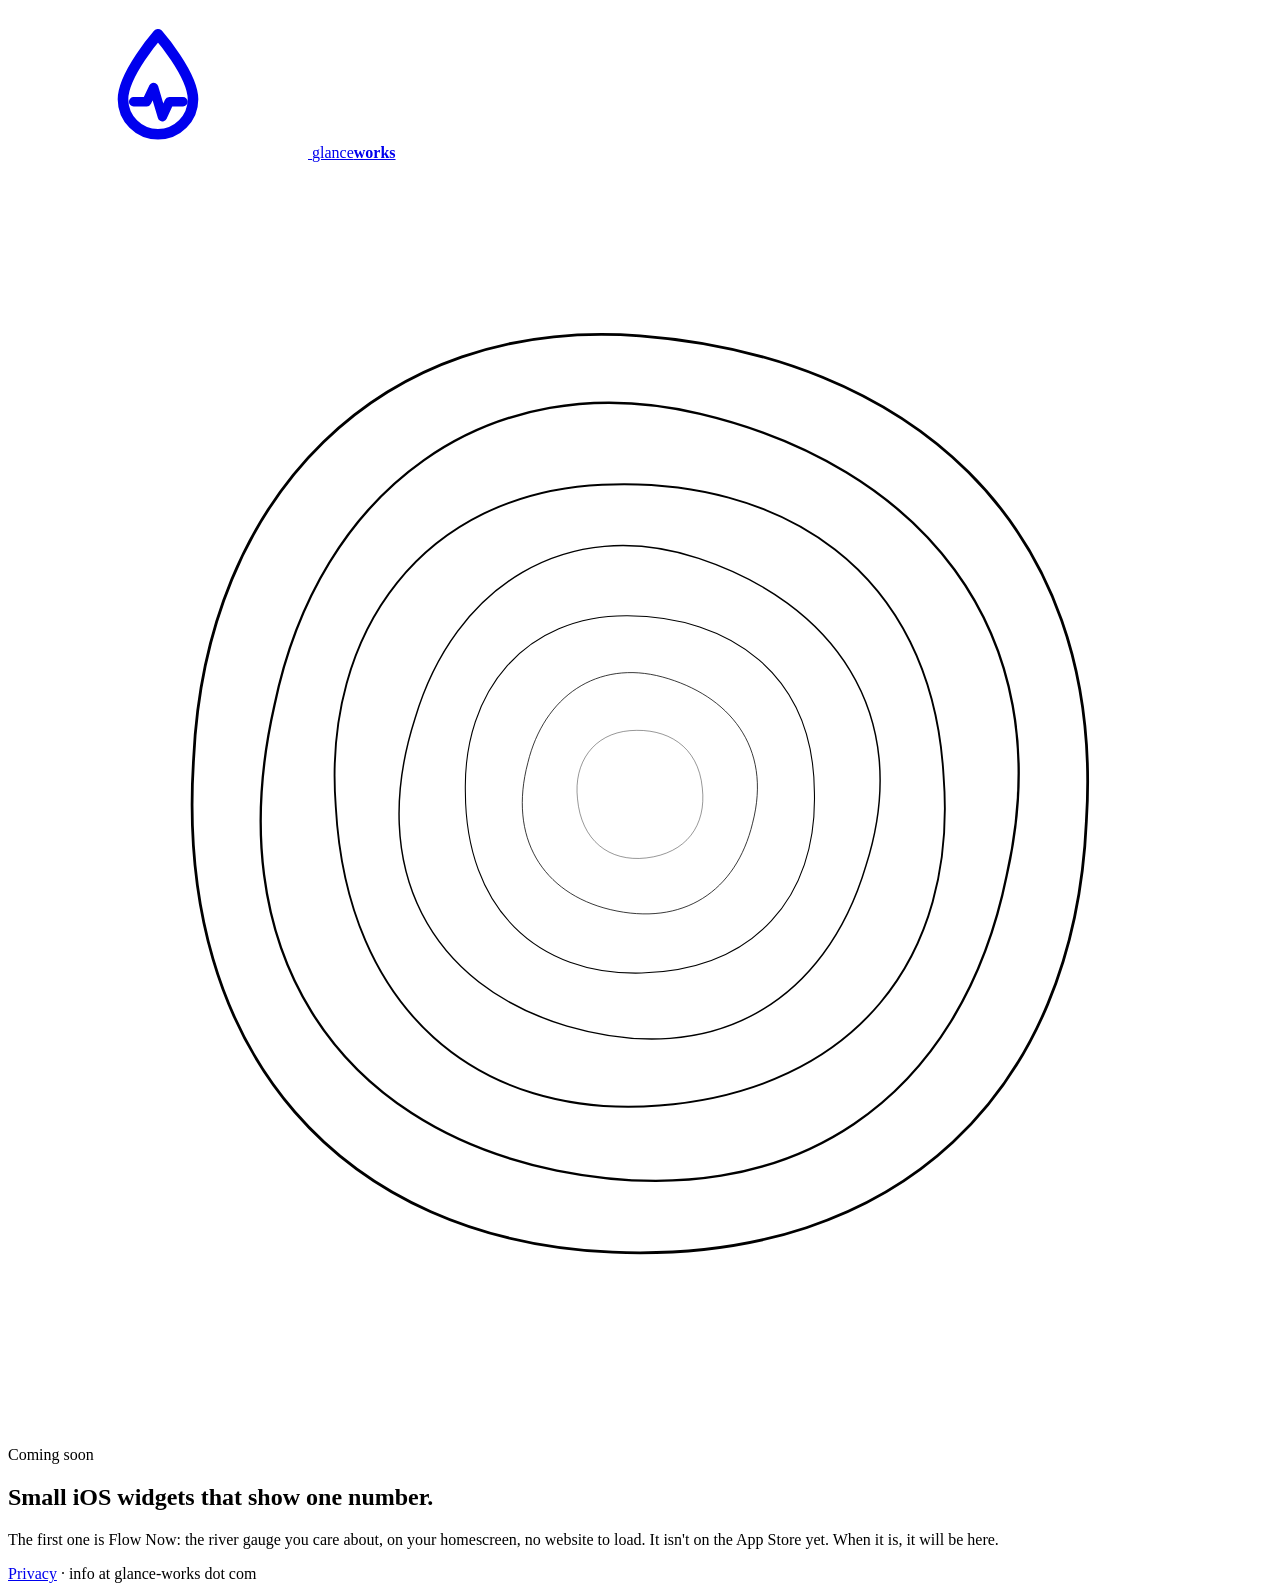
==== holding/index.html @ 11dc3aae "Gate the site behind a holding page; stop publishing plaintext email The site went live before the a" ====
<!doctype html>
<html lang="en">
    <head>
        <meta charset="UTF-8" />
        <meta name="viewport" content="width=device-width, initial-scale=1.0" />
        <meta name="color-scheme" content="light dark" />
        <title>Glance Works — coming soon</title>
        <meta
            name="description"
            content="Small iOS homescreen widgets that show one number you check every day. Not out yet."
        />
        <meta name="robots" content="noindex" />
        <link rel="icon" href="favicon.svg" type="image/svg+xml" />
        <link rel="stylesheet" href="styles.css" />
    </head>
    <body class="page-soon">
        <svg width="0" height="0" style="position: absolute" aria-hidden="true">
            <symbol id="drop" viewBox="0 0 24 24">
                <path
                    d="M12 4.2C12 4.2 17.6 10.6 17.6 14.6A5.6 5.6 0 1 1 6.4 14.6C6.4 10.6 12 4.2 12 4.2Z"
                    fill="none"
                    stroke="currentColor"
                    stroke-width="1.7"
                    stroke-linejoin="round"
                />
                <polyline
                    points="8.1,15 10.2,15 11.3,12.7 12.7,17.4 13.8,15 16,15"
                    fill="none"
                    stroke="currentColor"
                    stroke-width="1.5"
                    stroke-linecap="round"
                    stroke-linejoin="round"
                />
            </symbol>
        </svg>

        <header class="topbar wrap">
            <a
                class="wordmark"
                href="index.html"
                aria-label="Glance Works — home"
            >
                <svg class="wordmark__mark" aria-hidden="true">
                    <use href="#drop" />
                </svg>
                <span>glance<b>works</b></span>
            </a>
        </header>

        <main>
            <section class="hero soon wrap">
                <svg
                    class="topo-bg"
                    viewBox="-320 -320 640 640"
                    aria-hidden="true"
                    preserveAspectRatio="xMidYMid meet"
                >
                    <g fill="none" stroke="currentColor" stroke-width="1.4">
                        <path
                            id="ring"
                            d="M0,-232 C132,-222 236,-140 226,14 C220,150 132,238 -14,232 C-150,226 -236,132 -226,-18 C-220,-150 -132,-242 0,-232 Z"
                        />
                        <use href="#ring" transform="scale(0.84) rotate(9)" />
                        <use href="#ring" transform="scale(0.68) rotate(-7)" />
                        <use href="#ring" transform="scale(0.53) rotate(14)" />
                        <use href="#ring" transform="scale(0.39) rotate(-4)" />
                        <use href="#ring" transform="scale(0.26) rotate(11)" />
                        <use href="#ring" transform="scale(0.14) rotate(-9)" />
                    </g>
                </svg>

                <p class="soon__tag rise" style="--delay: 40ms">Coming soon</p>

                <h1 class="soon__head rise" style="--delay: 120ms">
                    Small iOS widgets that show one number.
                </h1>

                <p class="soon__body rise" style="--delay: 220ms">
                    The first one is Flow Now: the river gauge you care about,
                    on your homescreen, no website to load. It isn't on the App
                    Store yet. When it is, it will be here.
                </p>
            </section>
        </main>

        <footer class="footer wrap">
            <nav aria-label="Footer">
                <a href="privacy.html">Privacy</a>
                <span class="footer__sep" aria-hidden="true">·</span>
                <a data-mail>info at glance-works dot com</a>
            </nav>
        </footer>

        <script src="mail.js"></script>
    </body>
</html>
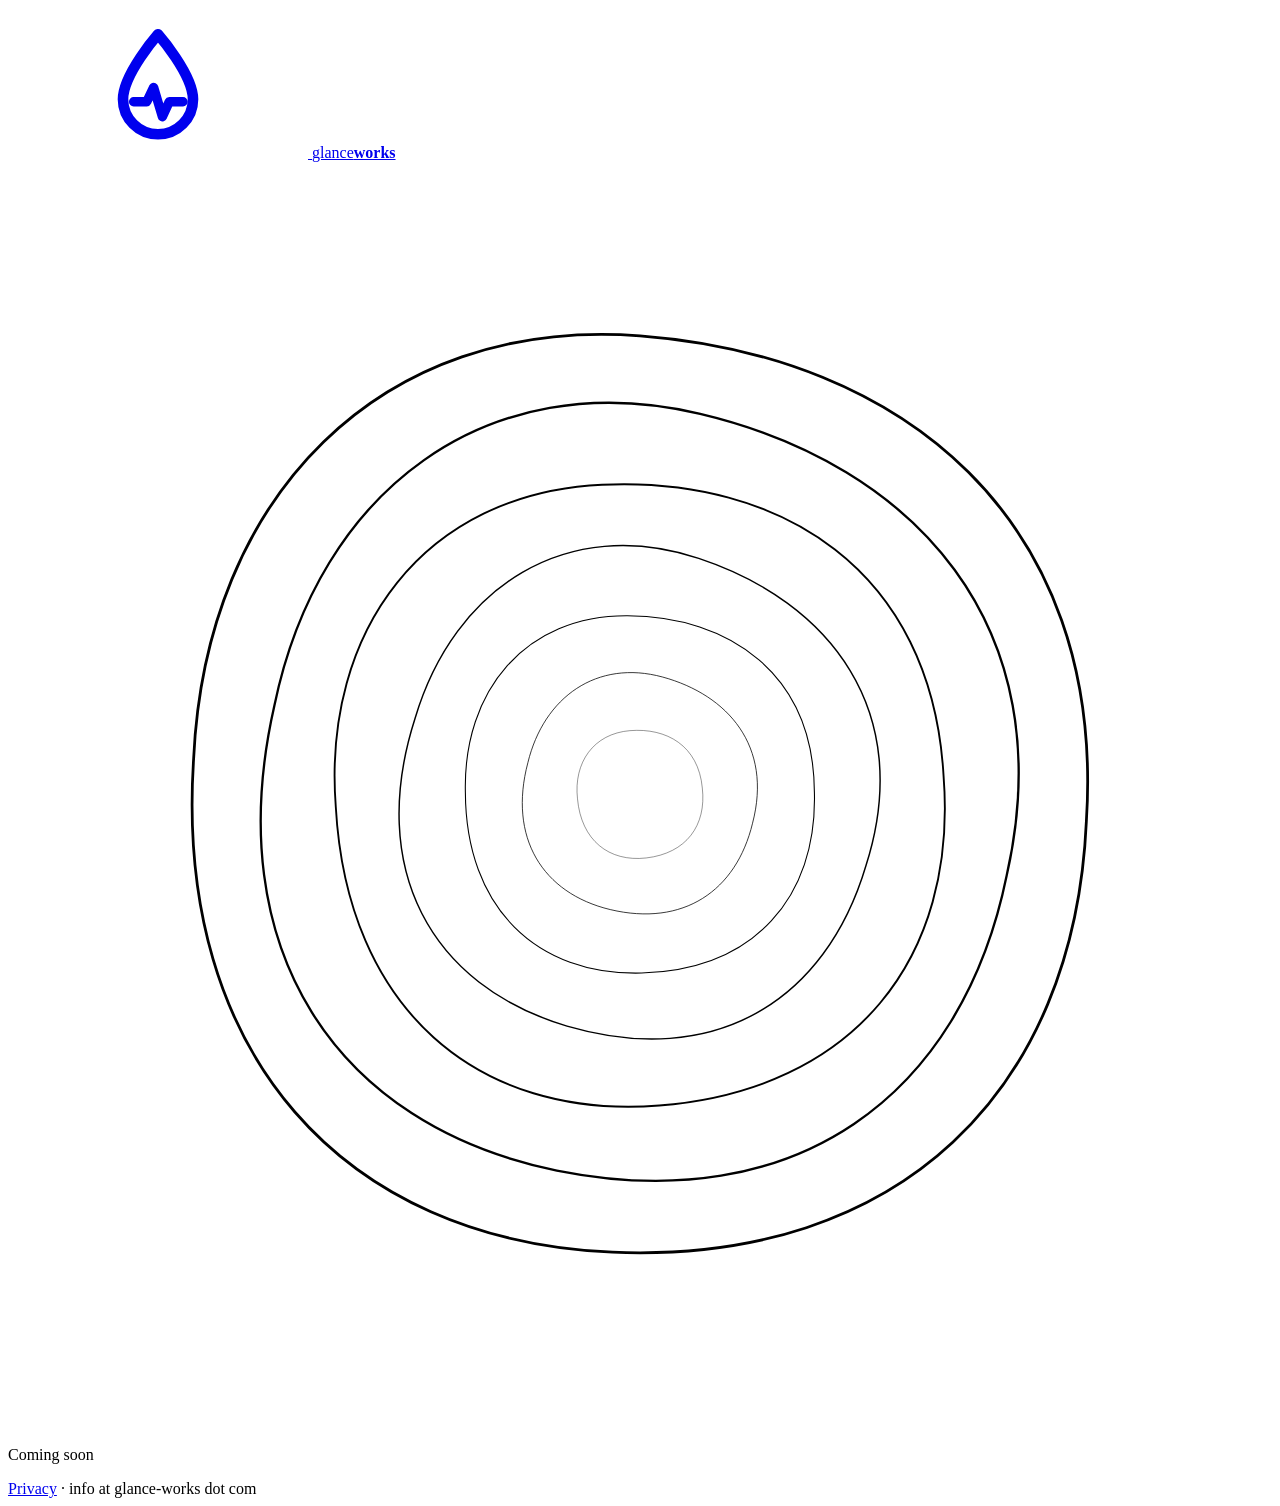
==== commit 402a3c85: "removed text from holding page" ====
--- a/holding/index.html
+++ b/holding/index.html
@@ -71,15 +71,9 @@
 
                 <p class="soon__tag rise" style="--delay: 40ms">Coming soon</p>
 
-                <h1 class="soon__head rise" style="--delay: 120ms">
-                    Small iOS widgets that show one number.
-                </h1>
 
-                <p class="soon__body rise" style="--delay: 220ms">
-                    The first one is Flow Now: the river gauge you care about,
-                    on your homescreen, no website to load. It isn't on the App
-                    Store yet. When it is, it will be here.
-                </p>
+
+
             </section>
         </main>
 
